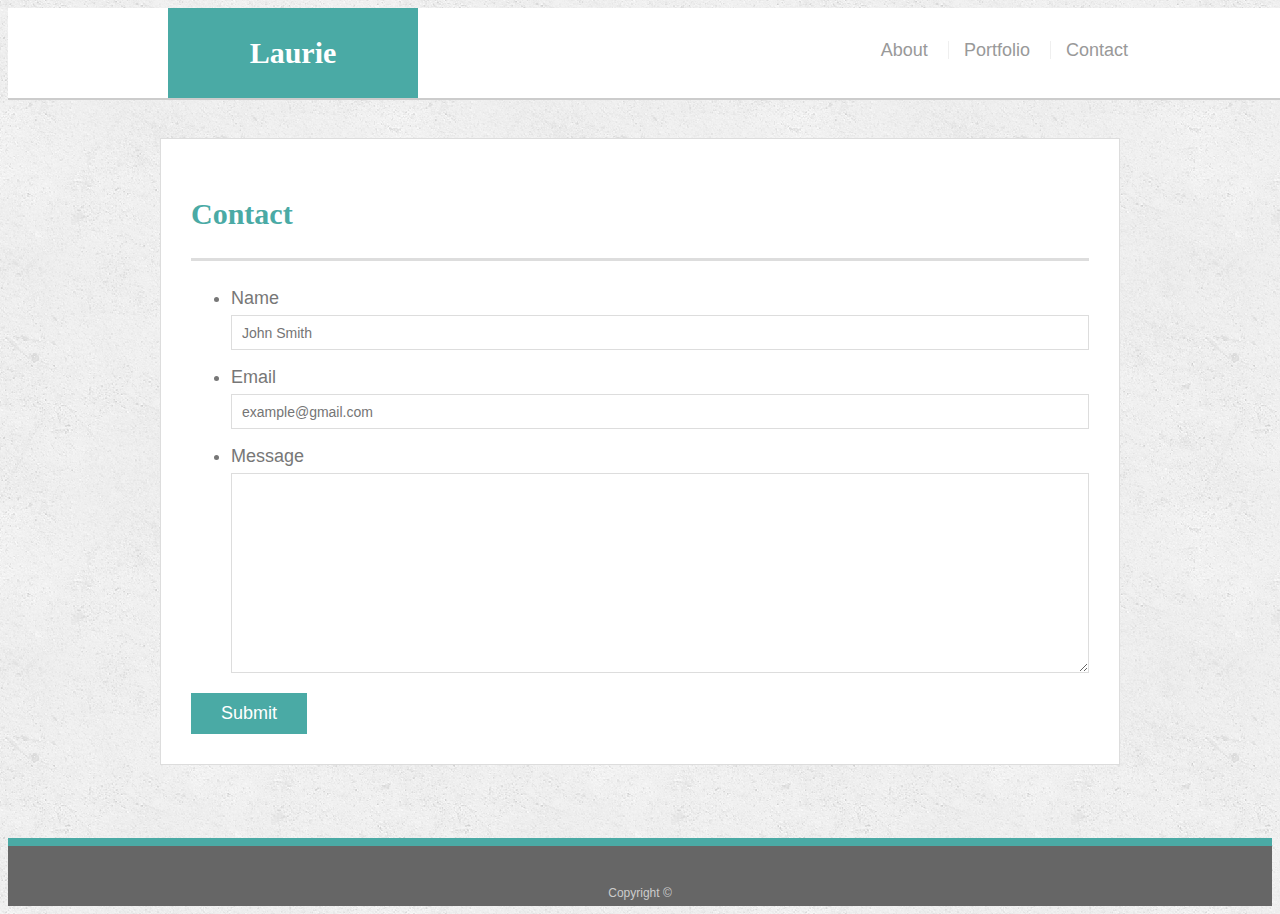
==== contact.html @ 7984431b "only had time to add responsive pg size" ====
<!doctype html>
<html lang="en-us">

<head>
  <meta charset="UTF-8">
  <title>Contact | Laurie</title>
  <link rel="stylesheet" type="text/css" href="assets/css/style.css">
</head>

<body>

  <header id="masthead">
    <div class="container">
      <a href="index.html" id="logo">Laurie</a>
      <nav>
        <a href="index.html">About</a>
        <a href="portfolio.html">Portfolio</a>
        <a href="contact.html">Contact</a>
      </nav>
    </div>
  </header>

  <div id="main-container" class="container">
    <section class="main-section">
      <h1>Contact</h1>

      <form id="contact-form">
        <ul>
          <li>
            <label for="name">Name</label>
            <input type="text" id="name" name="name" placeholder="John Smith" required="required">
          </li>
          <li>
            <label for="email">Email</label>
            <input type="email" id="email" name="email" placeholder="example@gmail.com" required="required">
          </li>
          <li>
            <label for="message">Message</label>
            <textarea id="message" name="message" required="required"></textarea>
          </li>
        </ul>
        <input type="submit">
      </form>

    </section>

  </div>

  <footer>
    <div class="container">
      Copyright &copy; 
    </div>
  </footer>
</body>

</html>
---- assets/css/style.css ----
body {
  font-family: Arial, "Helvetica Neue", Helvetica, sans-serif;
  font-size: 18px;
  line-height: 34px;
  color: #777777;
  background: url("../images/concrete_seamless.png");
}

* {
  box-sizing: border-box;
}

/* general */

.container {
  width: 100%;
  max-width: 960px;
  margin: 0 auto;
  clear: both;
}

h1,
h2,
h3,
p {
  margin-bottom: 20px;
}

p:last-child {
  margin-bottom: 0;
}

h1,
h2,
h3 {
  font-family: Georgia, Times, "Times New Roman", serif;
  font-weight: 700;
  color: #4aaaa5;
}

h1 {
  padding-bottom: 20px;
  font-size: 30px;
  line-height: 49px;
  border-bottom: 3px solid #dddddd;
}

h2,
h3 {
  font-size: 22px;
}

/* header */

#masthead {
  position: fixed;
  z-index: 99;
  width: 100%;
  margin: 0 0 30px;
  overflow: auto;
  color: #ffffff;
  background: #ffffff;
  border-bottom: 2px solid #cccccc;
}

#logo {
  float: left;
  width: 250px;
  height: 90px;
  font-family: Georgia, Times, "Times New Roman", serif;
  font-size: 30px;
  font-weight: 700;
  line-height: 90px;
  color: #ffffff;
  text-align: center;
  text-decoration: none;
  background: #4aaaa5;
}

nav {
  float: right;
  margin-top: 25px;
}

nav a {
  display: inline-block;
  padding-left: 15px;
  margin-left: 15px;
  line-height: 18px;
  color: #999;
  text-decoration: none;
  border-left: 1px solid #efefef;
}

nav a:first-child {
  border-left: 0 none;
}

/* footer */

footer {
  padding: 30px 0;
  clear: both;
  font-size: 12px;
  color: #ffffff;
  color: #cccccc;
  text-align: center;
  background: #666666;
  border-top: 8px solid #4aaaa5;
  height: 50px;
}

h3, h2 {
  padding-bottom: 20px;
  margin-bottom: 15px;
  line-height: 22px;
  border-bottom: 2px solid #eeeeee;
}

/* main */

#main-container {
  padding-top: 130px;
  min-height: calc(100vh - 70px);
}

.main-section {
  float: left;
  width: 100%;
  max-width: 960px;
  padding: 30px;
  margin: 0 0 40px;
  background: #ffffff;
  border: 1px solid #dddddd;
}

/* portfolio page */

.work {
  position: relative;
  float: left;
  width: 274px;
  margin: 20px 0 25px;
  overflow: auto;
}

.work:nth-child(even) {
  margin-right: 40px;
}

.work img {
  width: 100%;
  border: 0 none;
  opacity: 0.8;
}

.work h3 {
  position: absolute;
  bottom: 20px;
  width: 100%;
  padding: 15px;
  margin-bottom: 0;
  font-weight: 300;
  line-height: 30px;
  color: #ffffff;
  text-align: center;
  background: #4aaaa5;
  border-bottom: 0;
}

.auth-image {
  float: left;
  width: 200px;
  height: auto;
  margin-top: 10px;
  margin-right: 25px;
}

/* contact page */

#contact-form ul {
  margin-bottom: 20px;
}

#contact-form li {
  margin-bottom: 10px;
}

label,
input[type=text],
input[type=email],
textarea {
  display: block;
  width: 100%;
}

input[type=text],
input[type=email],
textarea {
  height: 35px;
  padding: 0 10px;
  font-size: 14px;
  border: 1px solid #dddddd;
}

textarea {
  height: 200px;
}

input[type=submit] {
  padding: 10px 30px;
  font-size: 18px;
  color: #ffffff;
  cursor: pointer;
  background: #4aaaa5;
  border: 0 none;
}

/* Add media queries for responsiveness - when the screen is 600px wide or less, stack the links on top of each other */ 
@media screen and (max-width: 980px) {
  nav a {
    float: none;
    display: block;
    text-align: left;
  nav }
  .header-right {
    float: none;
  }

@media screen and (max-width: 768px) {
  nav a {
    float: none;
    display: block;
    text-align: left;
  nav }
  .header-right {
    float: none;
  }

@media screen and (max-width: 640px) {
  nav a {
    float: none;
    display: block;
    text-align: left;
  nav }
  .header-right {
    float: none;
  }
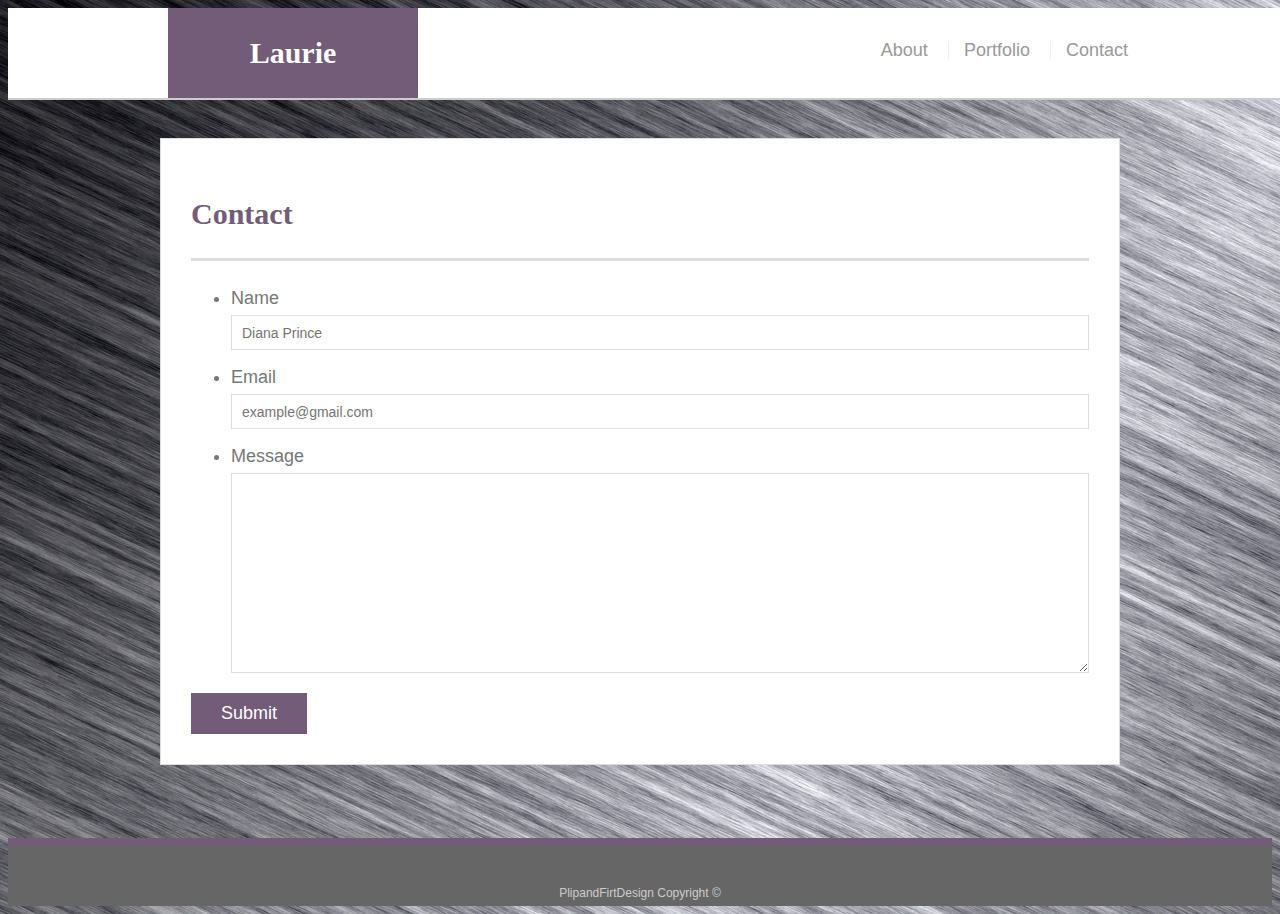
==== commit d7d7fe7f: "Wk 9 Assignment - Update profile" ====
--- a/contact.html
+++ b/contact.html
@@ -28,7 +28,7 @@
         <ul>
           <li>
             <label for="name">Name</label>
-            <input type="text" id="name" name="name" placeholder="John Smith" required="required">
+            <input type="text" id="name" name="name" placeholder="Diana Prince" required="required">
           </li>
           <li>
             <label for="email">Email</label>
@@ -48,7 +48,7 @@
 
   <footer>
     <div class="container">
-      Copyright &copy; 
+      PlipandFirtDesign Copyright &copy; 
     </div>
   </footer>
 </body>
--- a/assets/css/style.css
+++ b/assets/css/style.css
@@ -3,7 +3,7 @@
   font-size: 18px;
   line-height: 34px;
   color: #777777;
-  background: url("../images/concrete_seamless.png");
+  background: url("../images/aluminum-img.jpg");
 }
 
 * {
@@ -35,7 +35,7 @@
 h3 {
   font-family: Georgia, Times, "Times New Roman", serif;
   font-weight: 700;
-  color: #4aaaa5;
+  color: #725c77;
 }
 
 h1 {
@@ -74,7 +74,7 @@
   color: #ffffff;
   text-align: center;
   text-decoration: none;
-  background: #4aaaa5;
+  background: #725c77;
 }
 
 nav {
@@ -106,7 +106,7 @@
   color: #cccccc;
   text-align: center;
   background: #666666;
-  border-top: 8px solid #4aaaa5;
+  border-top: 8px solid #725c77;
   height: 50px;
 }
 
@@ -164,7 +164,7 @@
   line-height: 30px;
   color: #ffffff;
   text-align: center;
-  background: #4aaaa5;
+  background: #725c77;
   border-bottom: 0;
 }
 
@@ -212,7 +212,7 @@
   font-size: 18px;
   color: #ffffff;
   cursor: pointer;
-  background: #4aaaa5;
+  background: #725c77;
   border: 0 none;
 }
 
